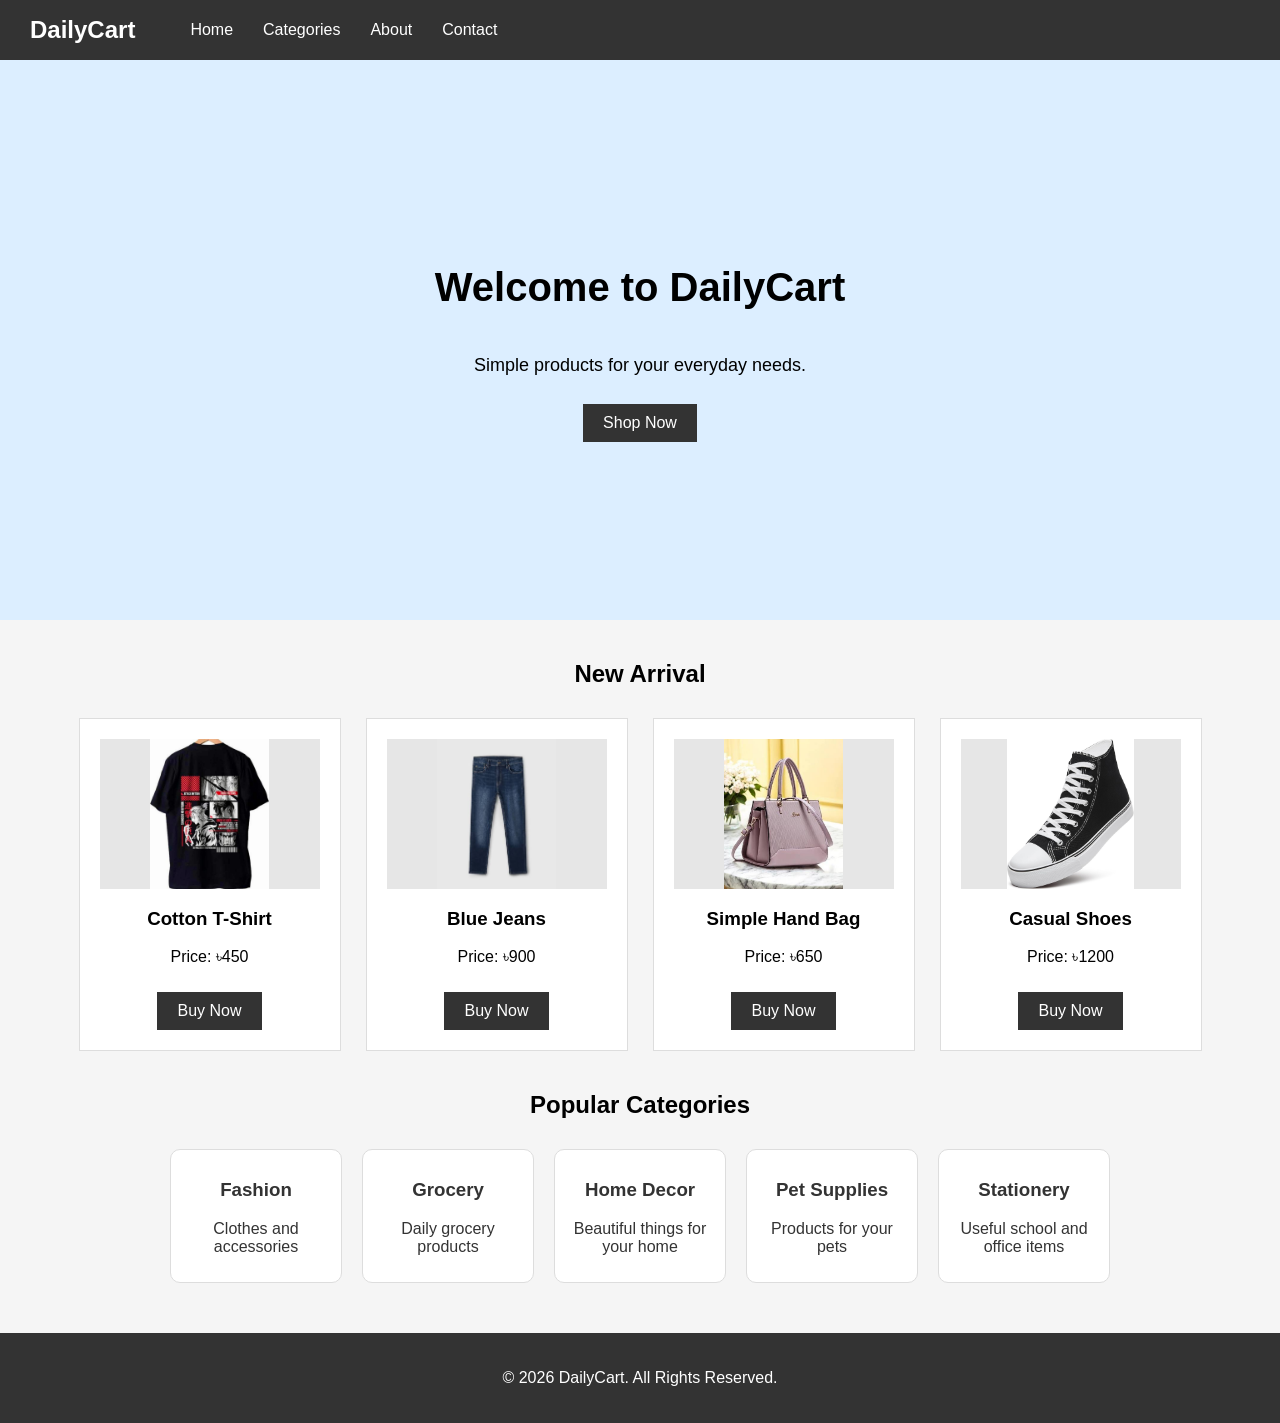
==== index.html @ 76801428 "updated" ====
<!DOCTYPE html>
<html>

<head>
    <title>DailyCart - Home</title>
    <link rel="stylesheet" href="style.css">
</head>

<body>
    <nav>
        <h2>DailyCart</h2>

        <ul>
            <li><a href="index.html">Home</a></li>

            <li class="dropdown">
                <a href="#">Categories</a>

                <div class="dropdown-menu">
                    <a href="fashion.html">Fashion</a>
                    <a href="grocery.html">Grocery</a>
                    <a href="home.html">Home Decor</a>
                    <a href="pets.html">Pet Supplies</a>
                    <a href="stationery.html">Stationery</a>
                </div>
            </li>

            <li><a href="#">About</a></li>
            <li><a href="#">Contact</a></li>
        </ul>
    </nav>
    <div class="welcome">
        <h1>Welcome to DailyCart</h1>
        <p>Simple products for your everyday needs.</p>
        <a href="fashion.html" class="button">Shop Now</a>
    </div>

    <h2 class="title">New Arrival</h2>
    <div class="product-container">
        <!-- Cotton T-Shirt -->
        <div class="product">
            <div class="product-image">
                <img src="images/men_tshirt.jpg" alt="Cotton T-Shirt">
            </div>
            <h3>Cotton T-Shirt</h3>
            <p>Price: &#2547;450</p>
            <a href="product.html?product=tshirt" class="button"> Buy Now </a>
        </div>

        <!-- Blue Jeans -->
        <div class="product">
            <div class="product-image">
                <img src="images/jeans.jpg" alt="Blue Jeans">
            </div>
            <h3>Blue Jeans</h3>
            <p>Price: &#2547;900</p>
            <a href="product.html?product=jeans" class="button"> Buy Now </a>
        </div>

        <!-- Simple Hand Bag -->
        <div class="product">
            <div class="product-image">
                <img src="images/handbag.jpg" alt="Simple Hand Bag">
            </div>
            <h3>Simple Hand Bag</h3>
            <p>Price: &#2547;650</p>
            <a href="product.html?product=handbag" class="button"> Buy Now </a>
        </div>

        <!-- Casual Shoes -->
        <div class="product">
            <div class="product-image">
                <img src="images/sneakers.jpg" alt="Casual Shoes">
            </div>
            <h3>Casual Shoes</h3>
            <p>Price: &#2547;1200</p>
            <a href="product.html?product=shoes" class="button"> Buy Now </a>
        </div>
    </div>



    <h2 class="title">Popular Categories</h2>

    <div class="category-container">
        <a href="fashion.html" class="category">
            <h3>Fashion</h3>
            <p>Clothes and accessories</p>
        </a>

        <a href="grocery.html" class="category">
            <h3>Grocery</h3>
            <p>Daily grocery products</p>
        </a>

        <a href="home.html" class="category">
            <h3>Home Decor</h3>
            <p>Beautiful things for your home</p>
        </a>

        <a href="pets.html" class="category">
            <h3>Pet Supplies</h3>
            <p>Products for your pets</p>
        </a>
        <a href="stationery.html" class="category">
            <h3>Stationery</h3>
            <p>Useful school and office items</p>
        </a>

    </div>

    <footer>
        <p>&copy; 2026 DailyCart. All Rights Reserved.</p>
    </footer>

</body>

</html>
---- style.css ----
body {
    margin: 0;
    font-family: Arial, sans-serif;
    background-color: #f5f5f5;
}

nav {
    background-color: #333;
    height: 60px;
    display: flex;
    align-items: center;
    padding-left: 30px;
    padding-right: 30px;
}

nav h2 {
    color: white;
    margin-right: 40px;
}

nav ul {
    list-style-type: none;
    margin: 0;
    padding: 0;
    display: flex;
}

nav li {
    position: relative;
}

nav li a {
    color: white;
    text-decoration: none;
    padding: 20px 15px;
    display: block;
}

nav li a:hover {
    background-color: #d71818;
}

.dropdown-menu {
    display: none;
    position: absolute;
    background-color: white;
    width: 170px;
    top: 60px;
    left: 0;
}

.dropdown-menu a {
    color: black;
    padding: 12px;
}

.dropdown-menu a:hover {
    background-color: #ddd;
}

.dropdown:hover .dropdown-menu {
    display: block;
}

.welcome {
    text-align: center;
    background-color: #dceeff;
    padding: 70px 20px;
}

.welcome h1 {
    font-size: 40px;
}

.welcome p {
    font-size: 18px;
}

.button {
    display: inline-block;
    background-color: #333;
    color: white;
    text-decoration: none;
    padding: 10px 20px;
    margin-top: 10px;
}

.button:hover {
    background-color: #555;
}

.title {
    text-align: center;
    margin-top: 40px;
}

.category-container {
    display: flex;
    justify-content: center;
    gap: 20px;
    flex-wrap: wrap;
    margin: 30px;
}

.category {
    background-color: white;
    width: 150px;
    padding: 10px;
    text-align: center;
    border: 1px solid #ddd;
    text-decoration: none;
    color: #333;
    display: block;
    border-radius: 10px;
}

.category:hover {
    background-color: #f0f0f0;
}

.page-title {
    text-align: center;
    margin: 40px;
}

.product-container {
    display: flex;
    justify-content: center;
    gap: 25px;
    flex-wrap: wrap;
    margin: 30px;
}

.product {
    background-color: white;
    width: 220px;
    padding: 20px;
    text-align: center;
    border: 1px solid #ddd;
}

.product-image {
    height: 150px;
    background-color: #e6e6e6;
    display: flex;
    align-items: center;
    justify-content: center;
    font-size: 25px;
    color: #555;
}

.product-image img {
    width: 100%;
    height: 100%;
    object-fit: contain;
}

footer {
    background-color: #333;
    color: white;
    text-align: center;
    padding: 20px;
    margin-top: 50px;
}

.product-details {
    width: 80%;
    margin: 50px auto;
    display: flex;
    gap: 50px;
    background-color: white;
    padding: 30px;
    border-radius: 10px;
}

.details-image {
    width: 45%;
    text-align: center;
}

.details-image img {
    width: 100%;
    height: 350px;
    object-fit: contain;
}

.details-info {
    width: 45%;
}

.details-info h1 {
    font-size: 30px;
}

.price {
    font-size: 25px;
    font-weight: bold;
}

.back-button {
    display: inline-block;
    margin-left: 10px;
    color: #333;
    text-decoration: none;
}

.cart-container {
    width: 80%;
    margin: 40px auto;
    display: flex;
    gap: 30px;
    align-items: flex-start;
}

.cart-item {
    width: 65%;
    background-color: white;
    padding: 20px;
    display: flex;
    gap: 30px;
    border: 1px solid #ddd;
    border-radius: 10px;
}

.cart-image {
    width: 200px;
}

.cart-image img {
    width: 100%;
    height: 180px;
    object-fit: contain;
}

.cart-info {
    flex: 1;
}

.cart-info h2 {
    margin-top: 10px;
}

.cart-info input {
    width: 50px;
    padding: 5px;
}

.remove {
    color: red;
    text-decoration: none;
}

.cart-summary {
    width: 30%;
    background-color: white;
    padding: 20px;
    border: 1px solid #ddd;
    border-radius: 10px;
}

.cart-summary hr {
    border: 0;
    border-top: 1px solid #ddd;
}

.checkout-container {
    width: 80%;
    margin: 40px auto;
    display: flex;
    gap: 30px;
    align-items: flex-start;
}

.checkout-form {
    background-color: white;
    width: 60%;
    padding: 25px;
    border: 1px solid #ddd;
    border-radius: 10px;
}

.checkout-form label {
    display: block;
    margin-top: 15px;
    margin-bottom: 5px;
}

.checkout-form input[type="text"],
.checkout-form input[type="email"],
.checkout-form textarea {
    width: 95%;
    padding: 10px;
    border: 1px solid #ccc;
}

.checkout-form textarea {
    height: 80px;
}

.order-summary {
    background-color: white;
    width: 30%;
    padding: 25px;
    border: 1px solid #ddd;
    border-radius: 10px;
}

.summary-item {
    display: flex;
    justify-content: space-between;
    margin: 15px 0;
}

.summary-total {
    display: flex;
    justify-content: space-between;
    font-size: 20px;
    font-weight: bold;
}



/* home page er background image & animation */
.welcome {
    height: 420px;
    display: flex;
    flex-direction: column;
    justify-content: center;
    align-items: center;
    text-align: center;

    background-size: cover;
    background-position: center;

    animation: changeBackground 9s infinite;
}
@keyframes changeBackground {

    0% {
        background-image: url("images/carousel_image/1.jpg");
    }

    33.33% {
        background-image: url("images/carousel_image/1.jpg");
    }

    33.34% {
        background-image: url("images/carousel_image/2.jpg");
    }

    66.66% {
        background-image: url("images/carousel_image/2.jpg");
    }

    66.67% {
        background-image: url("images/carousel_image/3.jpg");
    }

    100% {
        background-image: url("images/carousel_image/3.jpg");
    }
}
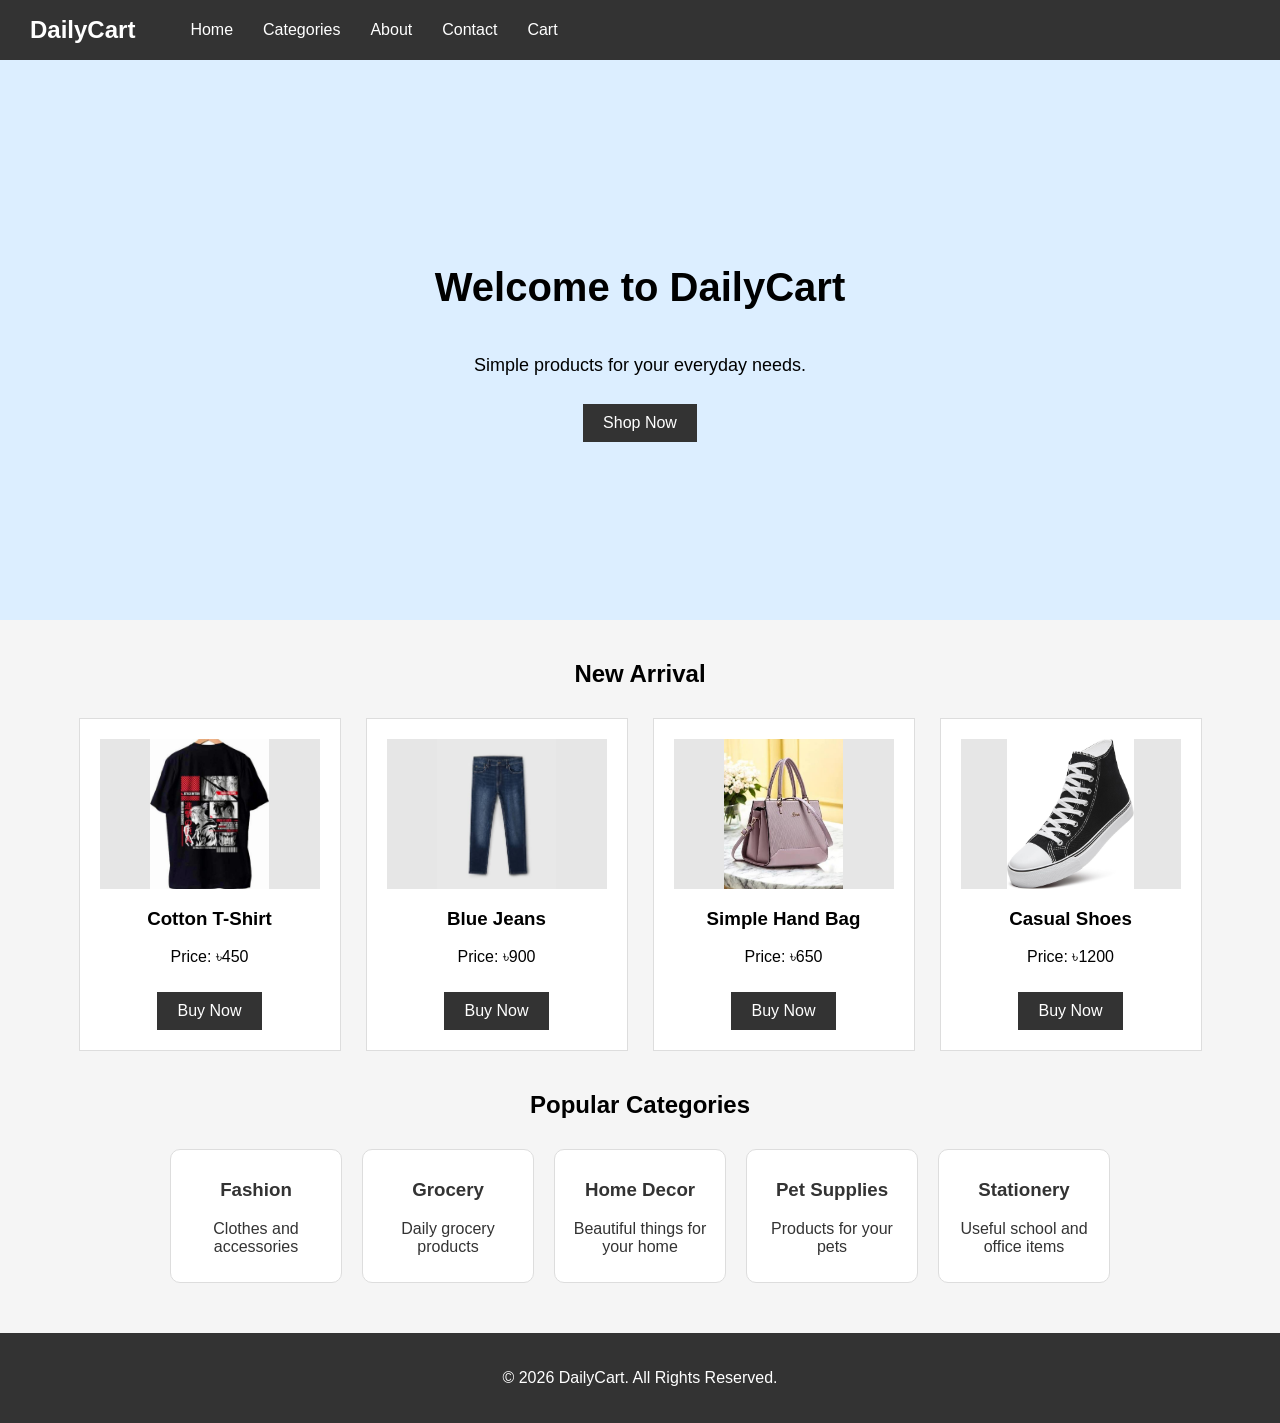
==== commit 1d6bc56d: "updated" ====
--- a/index.html
+++ b/index.html
@@ -14,7 +14,7 @@
             <li><a href="index.html">Home</a></li>
 
             <li class="dropdown">
-                <a href="#">Categories</a>
+                <a href="">Categories</a>
 
                 <div class="dropdown-menu">
                     <a href="fashion.html">Fashion</a>
@@ -25,8 +25,9 @@
                 </div>
             </li>
 
-            <li><a href="#">About</a></li>
-            <li><a href="#">Contact</a></li>
+            <li><a href="about.html">About</a></li>
+            <li><a href="contact.html">Contact</a></li>
+            <li><a href="cart.html">Cart</a></li>
         </ul>
     </nav>
     <div class="welcome">
--- a/style.css
+++ b/style.css
@@ -208,12 +208,12 @@
     width: 80%;
     margin: 40px auto;
     display: flex;
-    gap: 30px;
+    gap: 60px;
     align-items: flex-start;
 }
 
 .cart-item {
-    width: 65%;
+    width: 50%;
     background-color: white;
     padding: 20px;
     display: flex;
@@ -256,6 +256,52 @@
     padding: 20px;
     border: 1px solid #ddd;
     border-radius: 10px;
+}
+
+/* New styles for cart left/right layout */
+.cart-items {
+    width: 65%;
+    display: flex;
+    flex-direction: column;
+    gap: 20px;
+}
+
+.cart-item {
+    width: 100%;
+    display: flex;
+    align-items: center;
+}
+
+.cart-image {
+    width: 160px;
+    flex: 0 0 160px;
+}
+
+.cart-info {
+    flex: 1;
+}
+
+@media (max-width: 800px) {
+    .cart-container {
+        flex-direction: column;
+        width: 95%;
+        margin: 20px auto;
+    }
+
+    .cart-items,
+    .cart-summary {
+        width: 100%;
+    }
+
+    .cart-item {
+        flex-direction: column;
+        align-items: flex-start;
+    }
+
+    .cart-image {
+        width: 100%;
+        flex: none;
+    }
 }
 
 .cart-summary hr {
@@ -297,6 +343,17 @@
     height: 80px;
 }
 
+.checkout-form input[type="radio"] {
+    width: auto;
+    padding: 0;
+    margin-right: 5px;
+}
+
+.checkout-form input[type="radio"] + label {
+    display: inline;
+    margin: 0;
+}
+
 .order-summary {
     background-color: white;
     width: 30%;
@@ -334,6 +391,7 @@
 
     animation: changeBackground 9s infinite;
 }
+
 @keyframes changeBackground {
 
     0% {
@@ -360,3 +418,108 @@
         background-image: url("images/carousel_image/3.jpg");
     }
 }
+
+
+
+
+
+/* contact page design  */
+/* Contact Page */
+
+.contact-container {
+    width: 80%;
+    margin: 40px auto;
+    display: flex;
+    gap: 40px;
+    align-items: flex-start;
+}
+
+.contact-info {
+    width: 40%;
+    background-color: white;
+    padding: 30px;
+    border: 1px solid #ddd;
+    border-radius: 10px;
+}
+
+.contact-info h2 {
+    margin-top: 0;
+}
+
+.contact-form {
+    width: 50%;
+    background-color: white;
+    padding: 30px;
+    border: 1px solid #ddd;
+    border-radius: 10px;
+}
+
+.contact-form h2 {
+    margin-top: 0;
+}
+
+.contact-form form {
+    display: flex;
+    flex-direction: column;
+}
+
+.contact-form label {
+    margin-top: 10px;
+    margin-bottom: 5px;
+    font-weight: bold;
+}
+
+.contact-form input,
+.contact-form textarea {
+    padding: 10px;
+    border: 1px solid #ccc;
+    border-radius: 5px;
+    font-size: 15px;
+}
+
+.contact-form textarea {
+    resize: vertical;
+    margin-bottom: 15px;
+}
+
+
+
+
+
+
+
+/* about page design  */
+.about-container {
+    width: 80%;
+    margin: 40px auto;
+}
+
+.about-section {
+    background-color: white;
+    padding: 25px;
+    margin-bottom: 20px;
+    border: 1px solid #ddd;
+    border-radius: 10px;
+}
+
+.about-section h2 {
+    margin-top: 0;
+}
+
+.about-section p {
+    line-height: 1.7;
+    color: #555;
+}
+
+
+/* phone type nuber design */
+.checkout-form input,
+.checkout-form textarea {
+    width: 95%;
+    padding: 10px;
+    border: 1px solid #ccc;
+    border-radius: 5px;
+    font-size: 15px;
+}
+
+
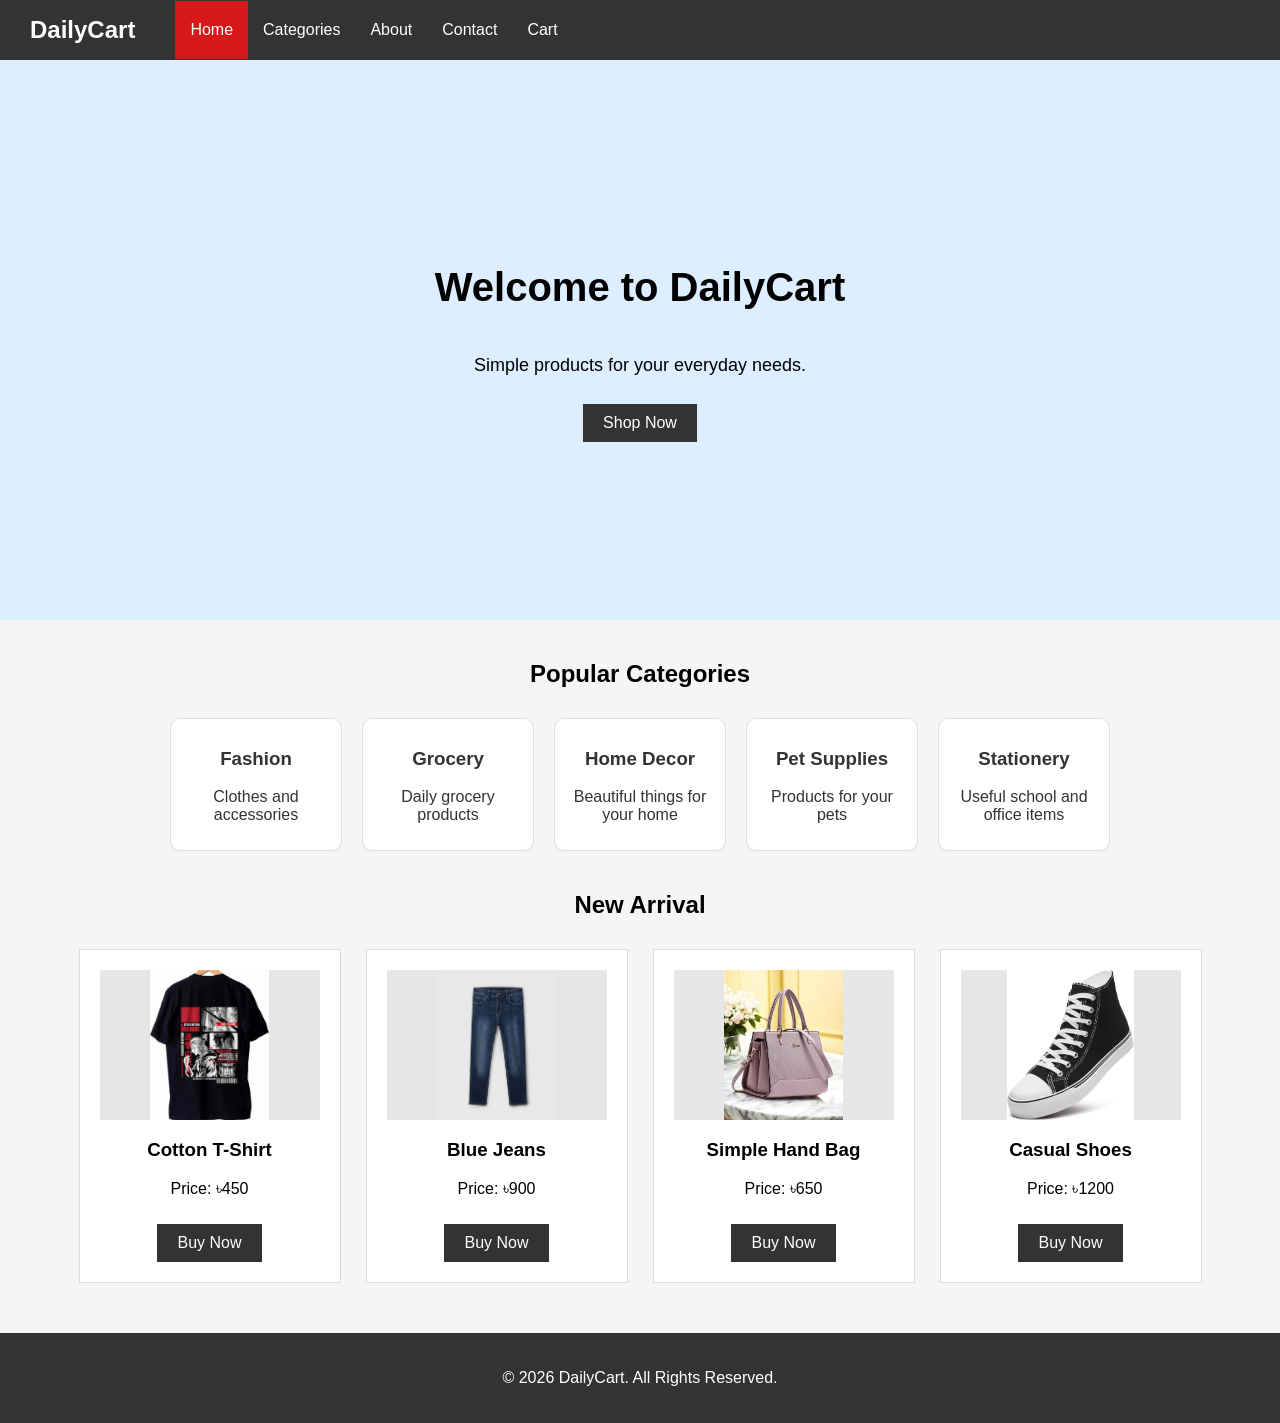
==== commit d93ef58e: "updated" ====
--- a/index.html
+++ b/index.html
@@ -11,7 +11,7 @@
         <h2>DailyCart</h2>
 
         <ul>
-            <li><a href="index.html">Home</a></li>
+            <li><a href="index.html" class="active">Home</a></li>
 
             <li class="dropdown">
                 <a href="">Categories</a>
@@ -34,6 +34,36 @@
         <h1>Welcome to DailyCart</h1>
         <p>Simple products for your everyday needs.</p>
         <a href="fashion.html" class="button">Shop Now</a>
+    </div>
+
+
+    <h2 class="title">Popular Categories</h2>
+
+    <div class="category-container">
+        <a href="fashion.html" class="category">
+            <h3>Fashion</h3>
+            <p>Clothes and accessories</p>
+        </a>
+
+        <a href="grocery.html" class="category">
+            <h3>Grocery</h3>
+            <p>Daily grocery products</p>
+        </a>
+
+        <a href="home.html" class="category">
+            <h3>Home Decor</h3>
+            <p>Beautiful things for your home</p>
+        </a>
+
+        <a href="pets.html" class="category">
+            <h3>Pet Supplies</h3>
+            <p>Products for your pets</p>
+        </a>
+        <a href="stationery.html" class="category">
+            <h3>Stationery</h3>
+            <p>Useful school and office items</p>
+        </a>
+
     </div>
 
     <h2 class="title">New Arrival</h2>
@@ -81,34 +111,7 @@
 
 
 
-    <h2 class="title">Popular Categories</h2>
-
-    <div class="category-container">
-        <a href="fashion.html" class="category">
-            <h3>Fashion</h3>
-            <p>Clothes and accessories</p>
-        </a>
-
-        <a href="grocery.html" class="category">
-            <h3>Grocery</h3>
-            <p>Daily grocery products</p>
-        </a>
-
-        <a href="home.html" class="category">
-            <h3>Home Decor</h3>
-            <p>Beautiful things for your home</p>
-        </a>
-
-        <a href="pets.html" class="category">
-            <h3>Pet Supplies</h3>
-            <p>Products for your pets</p>
-        </a>
-        <a href="stationery.html" class="category">
-            <h3>Stationery</h3>
-            <p>Useful school and office items</p>
-        </a>
-
-    </div>
+    
 
     <footer>
         <p>&copy; 2026 DailyCart. All Rights Reserved.</p>
--- a/style.css
+++ b/style.css
@@ -39,6 +39,15 @@
 nav li a:hover {
     background-color: #d71818;
 }
+.active {
+    background-color: #d71818;
+    color: white;
+}
+.active-drop {
+    background-color: #6ab4e2;
+    color: white;
+}
+
 
 .dropdown-menu {
     display: none;
@@ -281,28 +290,7 @@
     flex: 1;
 }
 
-@media (max-width: 800px) {
-    .cart-container {
-        flex-direction: column;
-        width: 95%;
-        margin: 20px auto;
-    }
-
-    .cart-items,
-    .cart-summary {
-        width: 100%;
-    }
-
-    .cart-item {
-        flex-direction: column;
-        align-items: flex-start;
-    }
-
-    .cart-image {
-        width: 100%;
-        flex: none;
-    }
-}
+
 
 .cart-summary hr {
     border: 0;
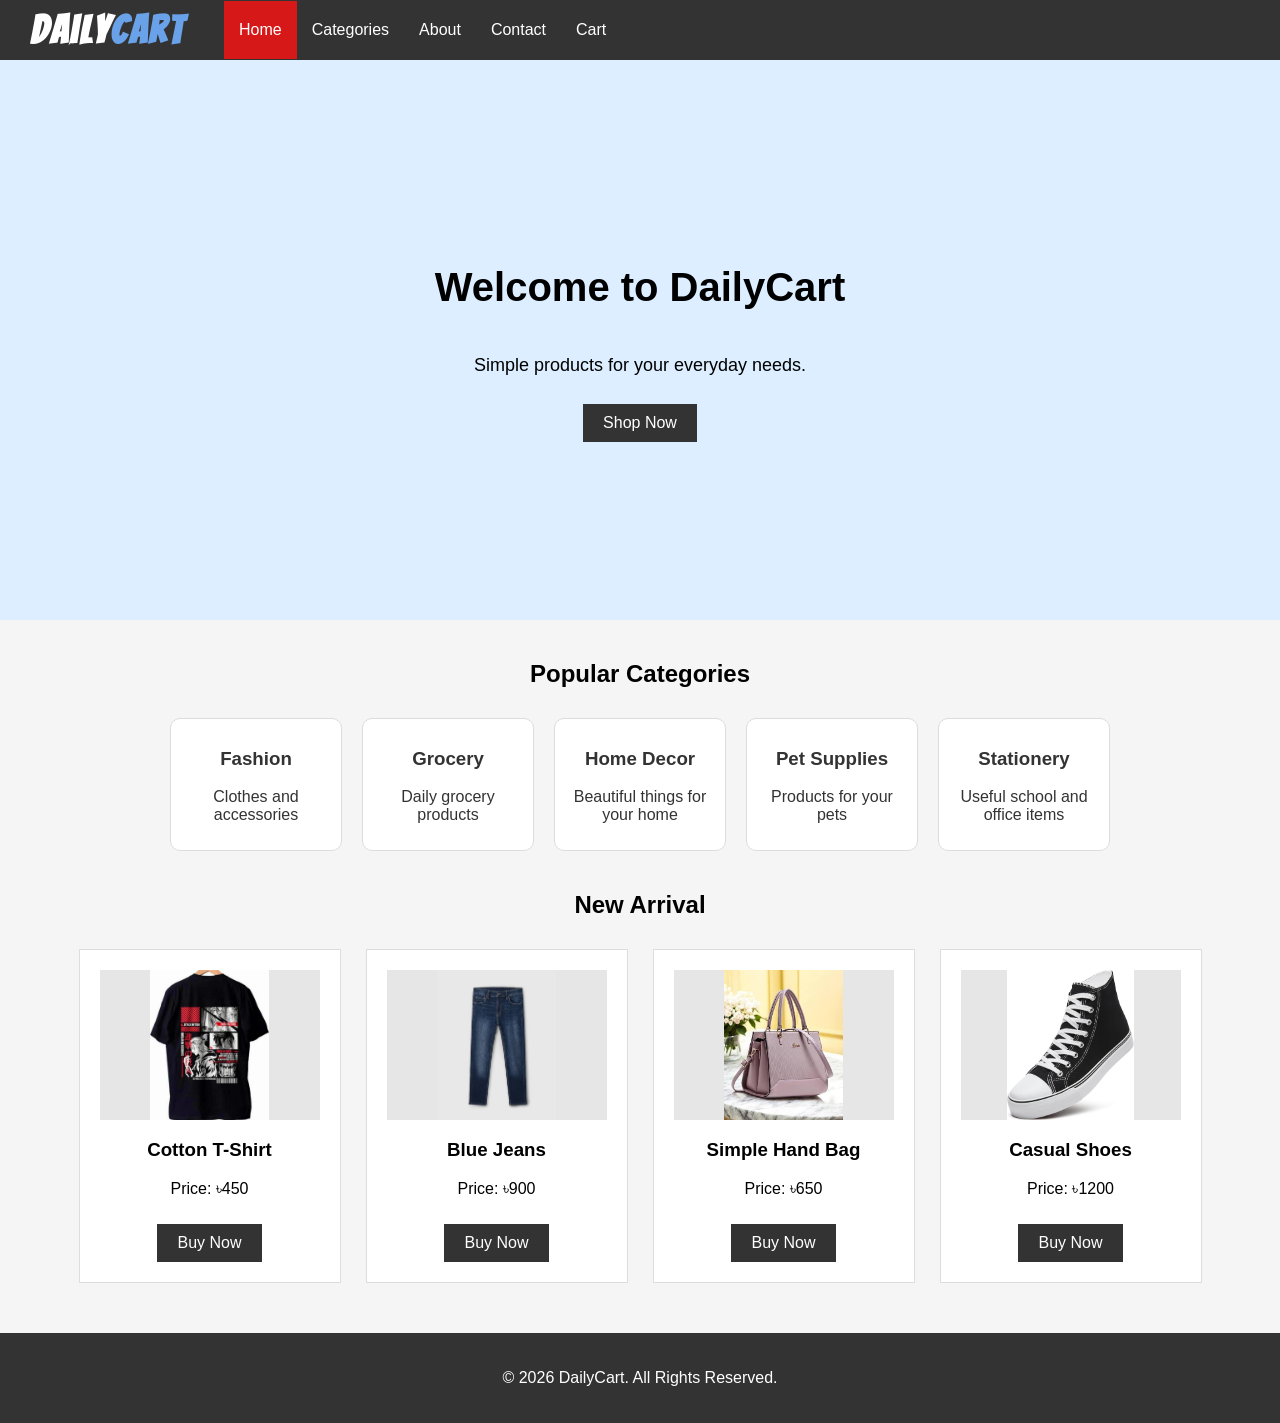
==== commit 6642e1bb: "finished" ====
--- a/index.html
+++ b/index.html
@@ -3,12 +3,13 @@
 
 <head>
     <title>DailyCart - Home</title>
+    <link href="https://fonts.googleapis.com/css2?family=Bangers&display=swap" rel="stylesheet">
     <link rel="stylesheet" href="style.css">
 </head>
 
 <body>
     <nav>
-        <h2>DailyCart</h2>
+        <h2 class="shop-name">Daily<span style="color: #69a2e8;">Cart</span></h2>
 
         <ul>
             <li><a href="index.html" class="active">Home</a></li>
--- a/style.css
+++ b/style.css
@@ -13,9 +13,14 @@
     padding-right: 30px;
 }
 
-nav h2 {
+
+.shop-name {
     color: white;
     margin-right: 40px;
+    font-size: 35px;
+    font-family: 'Bangers', cursive;
+    font-size: 40px;
+    letter-spacing: 2px;
 }
 
 nav ul {
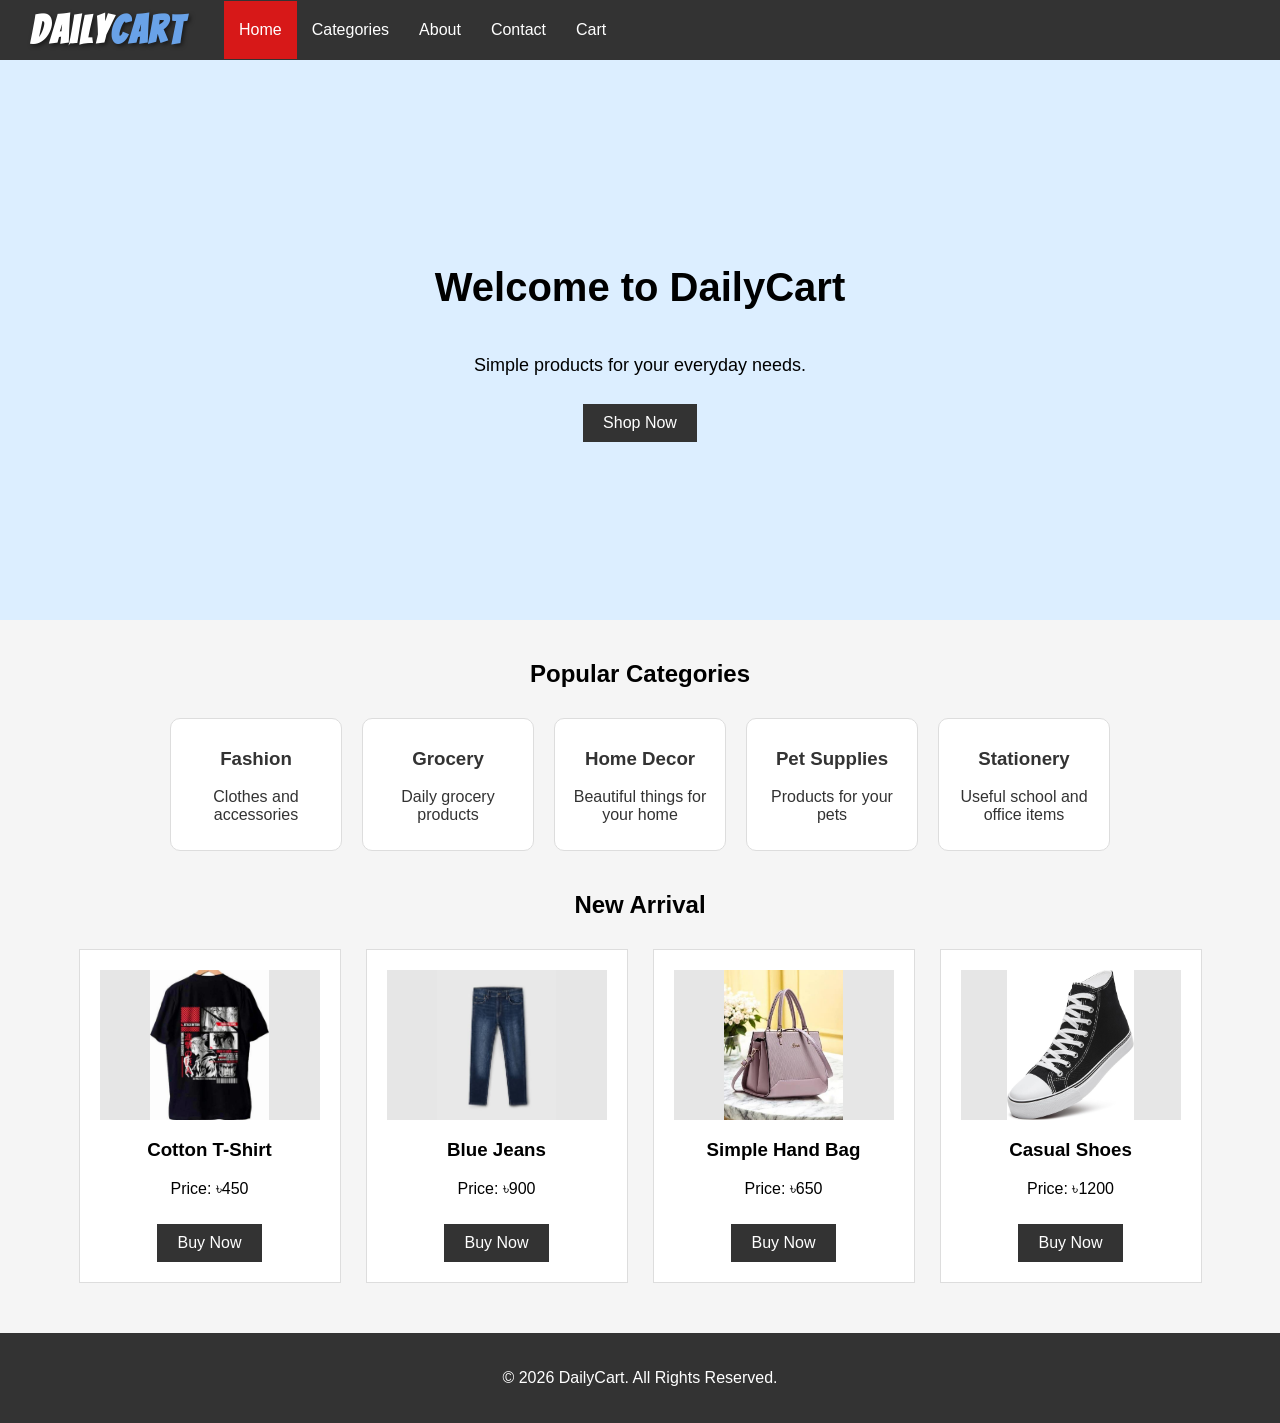
==== commit c0651aa1: "finished" ====
--- a/index.html
+++ b/index.html
@@ -9,7 +9,9 @@
 
 <body>
     <nav>
-        <h2 class="shop-name">Daily<span style="color: #69a2e8;">Cart</span></h2>
+        <a href="">
+            <h2 class="shop-name">Daily<span style="color: #69a2e8;">Cart</span></h2>
+        </a>
 
         <ul>
             <li><a href="index.html" class="active">Home</a></li>
--- a/style.css
+++ b/style.css
@@ -13,6 +13,9 @@
     padding-right: 30px;
 }
 
+nav a{
+    text-decoration: none;
+}
 
 .shop-name {
     color: white;
@@ -21,6 +24,7 @@
     font-family: 'Bangers', cursive;
     font-size: 40px;
     letter-spacing: 2px;
+    text-shadow: 2px 2px 4px rgba(0, 0, 0, 0.5);
 }
 
 nav ul {
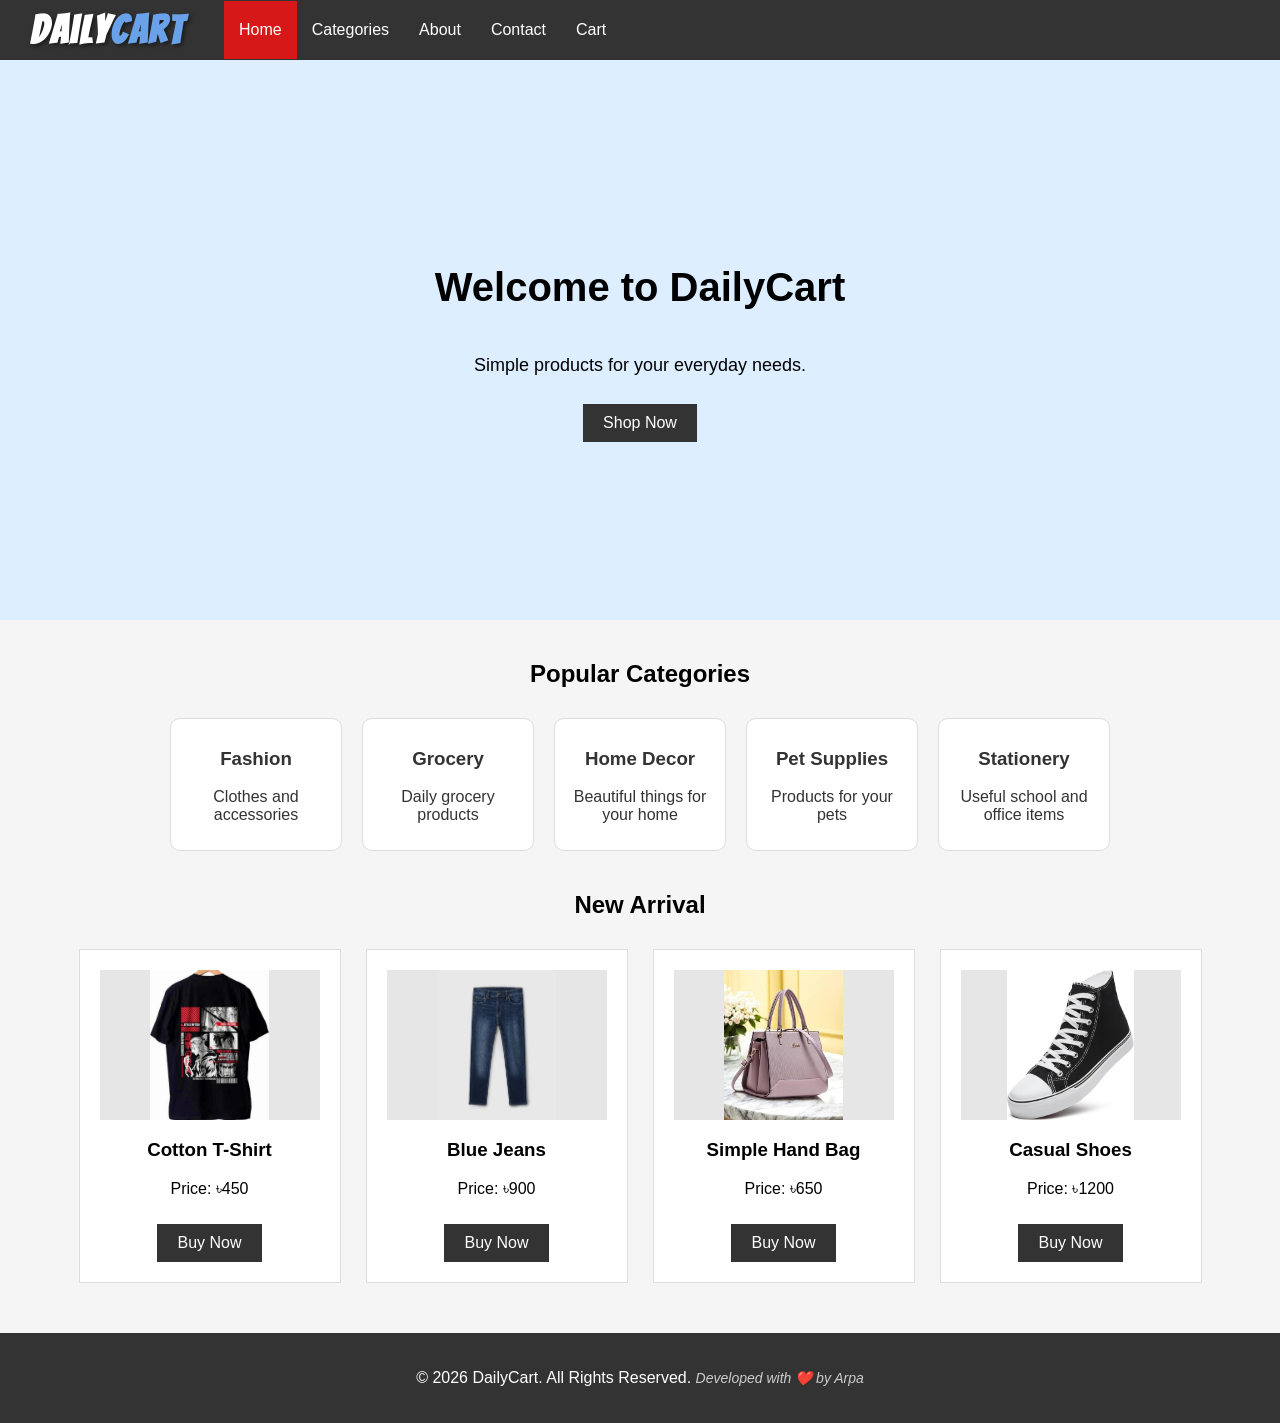
==== commit 634f14f1: "updated" ====
--- a/index.html
+++ b/index.html
@@ -117,7 +117,7 @@
     
 
     <footer>
-        <p>&copy; 2026 DailyCart. All Rights Reserved.</p>
+        <p>&copy; 2026 DailyCart. All Rights Reserved. <span class="developer">Developed with ❤️ by Arpa</span></p>
     </footer>
 
 </body>
--- a/style.css
+++ b/style.css
@@ -520,3 +520,8 @@
 }
 
 
+.developer{
+    font-size: 14px;
+    color: #ccc;
+    font-style: italic;
+}
